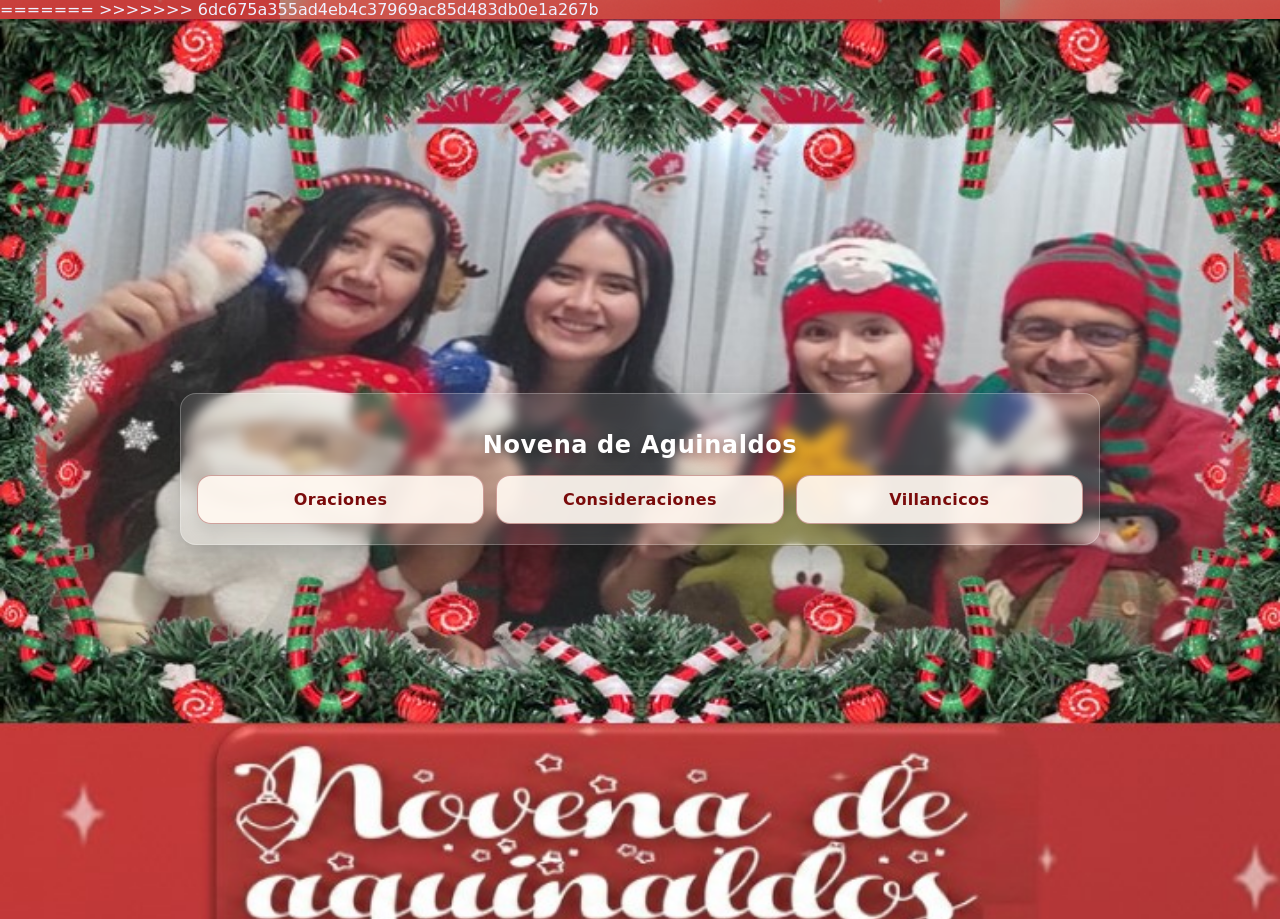
==== index.html @ abc1ca2a "Commit + Push" ====
<!doctype html>
<html lang="es">
<head>
  <meta charset="utf-8" />
  <meta name="viewport" content="width=device-width, initial-scale=1" />
  <title>Novena de Aguinaldos</title>
  <link rel="stylesheet" href="css/styles.css" />
  <!-- ESTA ES TU VERSIÓN (ORIGINAL) -->
  <link rel="icon" type="image/png" href="assets/img/favicon.png">

	<!-- Favicon (pestaña del navegador) ----------------------->
	<link rel="icon" type="image/png" href="assets/img/favicon.png">

	<!-- Open Graph para WhatsApp / redes ---------------------->
	<meta property="og:title" content="Novena de Aguinaldos">
	<meta property="og:description" content="Familia Martínez Cuenca">
	<meta property="og:image" content="https://orfell.github.io/novena-aguinaldos/assets/img/favicon.png">
	<meta property="og:type" content="website">
	<meta property="og:url" content="https://orfell.github.io/novena-aguinaldos/">

 
=======

  <style>
    /* ===== PORTADA ===== */
    .hero {
      min-height: 100vh;
      display: grid;
      place-items: center;
      padding: 18px;
      background-image: url("assets/img/Portada-novena.jpg"); /* ajusta si el nombre cambia */
      background-size: cover;
      background-position: center top;
      background-repeat: no-repeat;
    }

    /* Capa de lectura */
    .heroOverlay {
      width: min(560px, 100%);
      background: rgba(255, 255, 255, 0.10);
      backdrop-filter: blur(6px);
      border: 1px solid rgba(255,255,255,0.25);
      border-radius: 16px;
      padding: 18px 16px 20px;
      box-shadow: 0 12px 28px rgba(0,0,0,0.25);
    }

    /* Título */
    .heroTitle {
      text-align: center;
      color: #ffffff;
      font-weight: 800;
      letter-spacing: 0.6px;
      margin-bottom: 16px;
      text-shadow: 0 4px 14px rgba(0,0,0,0.45);
    }

    /* Botones */
    .heroButtons {
      display: grid;
      gap: 12px;
    }

    .btnChristmas {
      display: flex;
      align-items: center;
      justify-content: center;
      width: 100%;
      padding: 14px 16px;
      border-radius: 14px;
      border: 1px solid rgba(120, 0, 0, 0.35);
      background: rgba(255, 248, 240, 0.92); /* crema */
      color: #7a0b0b; /* rojo vino */
      font-weight: 800;
      letter-spacing: 0.4px;
      text-decoration: none;
      box-shadow: 0 8px 20px rgba(0,0,0,0.12);
      transition: transform 0.08s ease, box-shadow 0.08s ease;
    }

    .btnChristmas:active {
      transform: translateY(1px);
      box-shadow: 0 6px 14px rgba(0,0,0,0.14);
    }

    /* Desktop: botones en fila */
    @media (min-width: 900px) {
      .heroOverlay { width: min(920px, 100%); }
      .heroButtons { grid-template-columns: repeat(3, 1fr); }
    }
  </style>
>>>>>>> 6dc675a355ad4eb4c37969ac85d483db0e1a267b
</head>

<body>
  <main class="hero">
    <section class="heroOverlay" aria-label="Portada de la Novena">

      <h2 class="heroTitle">Novena de Aguinaldos</h2>

      <nav class="heroButtons" aria-label="Menú principal">
        <a class="btnChristmas" href="./day.html?tipo=oraciones&id=1">
          Oraciones
        </a>

        <a class="btnChristmas" href="./day.html?tipo=dias&id=1">
          Consideraciones
        </a>

        <a class="btnChristmas" href="./villancicos.html">
          Villancicos
        </a>
      </nav>

    </section>
  </main>
</body>
</html>
---- css/styles.css ----
/* =========================================================
   Novena de Aguinaldos – styles.css (LIMPIO / SIN DUPLICADOS)
   - Dark por defecto
   - Fondo repetible (móvil-friendly)
   - Cards glass
   - Escalado SOLO del texto de lectura con --reading-scale
   ========================================================= */

/* ===== Reset base ===== */
*{ box-sizing: border-box; }
html, body{ height: 100%; }
img, video{ max-width: 100%; height: auto; }
body{
  margin: 0;
  overflow-x: hidden; /* evita “crecimiento” horizontal */
  font-family: system-ui, -apple-system, Segoe UI, Roboto, Arial, sans-serif;
}

/* =========================================================
   1) TEMA: oscuro por defecto (SIN depender de body.dark)
   ========================================================= */
:root{
  --bg: #0f1220;
  --text: #eef1ff;
  --muted: rgba(238,241,255,0.70);
  --border: rgba(255,255,255,0.18);
  --shadow: 0 10px 30px rgba(0,0,0,0.35);
  --radius: 18px;

  /* Card “glass” */
  --card: rgba(0, 0, 0, 0.35);
  --card-border: rgba(255, 255, 255, 0.22);

  /* Escala de lectura (A-/A+) */
  --reading-scale: 1;
}

/* Si en algún momento vuelves a usar class="dark", no pasa nada */
body.dark{
  --bg: #0f1220;
  --text: #eef1ff;
  --muted: rgba(238,241,255,0.70);
  --border: rgba(255,255,255,0.18);
  --shadow: 0 10px 30px rgba(0,0,0,0.35);
  --radius: 18px;
  --card: rgba(0, 0, 0, 0.35);
  --card-border: rgba(255, 255, 255, 0.22);
}

/* =========================================================
   2) FONDO GLOBAL (todas las páginas excepto portada con .no-bg)
   IMPORTANTÍSIMO: background-attachment: scroll para móvil
   ========================================================= */
body{
  color: var(--text);
  background-color: var(--bg);

  /* OJO: este path asume que el CSS está en /css/styles.css */
  background-image: url("../assets/img/Fondo1.png");
  background-repeat: repeat;        /* que nunca se acabe */
  background-size: 720px auto;      /* patrón estable */
  background-position: center top;
  background-attachment: scroll;    /* CRUCIAL para celular */
}

/* Excepción: portada */
body.no-bg{
  background-image: none !important;
}

/* =========================================================
   3) Layout
   ========================================================= */
.container{
  width: min(900px, 100%);
  margin-inline: auto;
  padding: 14px;
}

@media (max-width: 520px){
  .container{ padding: 12px; }
}

/* =========================================================
   4) Topbar (base)
   ========================================================= */
.topbar{
  position: sticky;
  top: 0;
  z-index: 100;
  display: flex;
  justify-content: space-between;
  align-items: center;
  gap: 12px;

  padding: 12px 14px;
  background: rgba(10, 12, 20, 0.85);
  backdrop-filter: blur(10px);
  -webkit-backdrop-filter: blur(10px);
  border-bottom: 1px solid rgba(255,255,255,0.10);
}

.brand{
  color: var(--text);
  text-decoration: none;
  font-weight: 800;
  letter-spacing: 0.2px;
}

.top-actions{ display: flex; gap: 10px; align-items: center; }

/* =========================================================
   5) Cards glass
   ========================================================= */
.card{
  background: var(--card);
  border: 1px solid var(--card-border);
  border-radius: 16px;
  box-shadow: 0 12px 28px rgba(0, 0, 0, 0.25);
  padding: 16px;
}

/* Evita que contenido interno “ensanche” la tarjeta */
.card, .card *{
  min-width: 0;
  overflow-wrap: anywhere;
}

/* =========================================================
   6) Tipografías
   ========================================================= */
.h1{ margin: 0 0 8px 0; font-size: 1.35rem; font-weight: 900; }
.h2{ margin: 0 0 10px 0; font-size: 1.15rem; font-weight: 800; }
.muted{ color: var(--muted); font-size: 0.95rem; }

/* Título principal */
.page-title,
#pageTitle{
  font-size: 1.6rem;
  font-weight: 900;
}

/* =========================================================
   7) Botones base + botones “portada”
   ========================================================= */
.btn{
  padding: 12px 14px;
  border-radius: 14px;
  border: 1px solid var(--border);
  background: rgba(255,255,255,0.06);
  cursor: pointer;
  font-weight: 650;
  color: var(--text);
}

.btn.small{
  padding: 8px 10px;
  border-radius: 12px;
}

.btn:focus{
  outline: 3px solid rgba(80, 120, 255, 0.70);
  outline-offset: 2px;
}

/* Botón estilo portada (crema con rojo) */
.btn-christmas{
  display: flex;
  align-items: center;
  justify-content: center;
  width: 100%;
  padding: 12px 14px;
  border-radius: 14px;
  border: 1px solid rgba(120, 0, 0, 0.35);
  background: rgba(255, 248, 240, 0.92);
  color: #7a0b0b;
  font-weight: 900;
  letter-spacing: 0.4px;
  text-decoration: none;
  box-shadow: 0 6px 14px rgba(0,0,0,0.12);
  cursor: pointer;
}

.btn-christmas:active{
  transform: translateY(1px);
  box-shadow: 0 4px 10px rgba(0,0,0,0.14);
}

.btn-christmas.active{
  outline: 2px solid rgba(122, 11, 11, 0.55);
  box-shadow: 0 10px 22px rgba(0,0,0,0.16);
}

/* =========================================================
   8) Grillas de navegación
   ========================================================= */
.grid-2{
  display: grid;
  gap: 10px;
  grid-template-columns: repeat(2, minmax(0, 1fr));
}

.grid-3{
  display: grid;
  gap: 10px;
  grid-template-columns: repeat(3, minmax(0, 1fr));
}

@media (max-width: 520px){
  .grid-2{ grid-template-columns: 1fr; }
  .grid-3{ grid-template-columns: repeat(3, minmax(0, 1fr)); }
}

/* =========================================================
   10) Lectura (Títulos NO escalan / Texto SÍ escala)
   ========================================================= */

/* TÍTULO del ítem: “Día 1 - …” */
#readingTitle,
#itemTitle{
  margin: 0 0 10px 0;
  font-size: 2.6rem;   /* fijo */
  font-weight: 900;
  line-height: 1.15;
}

/* Texto principal (SÍ escala con A-/A+) */
.reading-text,
#readingText,
#itemText{
  font-size: calc(1.1rem * var(--reading-scale, 1));
  line-height: 1.7;
  white-space: pre-wrap;
  word-break: break-word;
}

/* Mejor foco accesible */
#readingText:focus,
#itemText:focus{
  outline: 3px solid rgba(80, 120, 255, 0.55);
  outline-offset: 3px;
  border-radius: 12px;
}

/* =========================================================
   11) Audio (ancho completo)
   ========================================================= */
.audio,
#audioPlayer{
  width: 100% !important;
  display: block;
  margin: 0;
}

/* =========================================================
   12) Footer
   ========================================================= */
.footer{
  padding: 14px 16px 24px 16px;
  text-align: center;
}

/* =========================================================
   13) Imagen entre título y texto
   - Compatible con DÍAS (cuadradas) y ORACIONES (900x600)
   ========================================================= */
.reading-media{
  margin: 12px 0 16px 0;
}

.reading-image{
  display: block;
  width: 100%;
  max-width: 600px;
  height: auto;              /* respeta proporción real */
  max-height: 380px;         /* evita que “se coma” el celular */
  margin-inline: auto;
  border-radius: 16px;
  object-fit: cover;
  border: 1px solid rgba(255,255,255,0.18);
  box-shadow: 0 10px 24px rgba(0,0,0,0.25);
}

/* =========================================================
   TOPBAR MÓVIL (2 filas) – BLOQUE ÚNICO, SIN DUPLICADOS
   ========================================================= */

.topbar--double{
  display: flex;
  flex-direction: column;
  gap: 6px;
}

.topbar-row--brand{
  display: flex;
  justify-content: center;
  align-items: center;
}

.brand-title{
  font-weight: 900;
  font-size: 1.1rem;
  letter-spacing: 0.3px;
  text-align: center;
}

/* Fila 2: A- | A+ | Inicio SIEMPRE alineados (no se dispersan) */
.topbar-row--actions{
  display: grid;
  grid-template-columns: 1fr 1fr 1fr;
  gap: 10px;
  align-items: center;
  justify-items: stretch;
  width: 100%;
  max-width: 360px;
  margin: 0 auto;
}

.topbar-row--actions .btn.small{
  width: 100%;
  padding: 6px 10px;
  min-width: 0;
  text-align: center;
}

@media (max-width: 520px){
  .topbar{
    position: fixed;
    top: 0; left: 0; right: 0;
    z-index: 9999;
  }

  /* Espacio para 2 filas del header */
  .container{
    padding-top: 130px;
  }

  /* Ya no se usa la tarjeta vieja de accesibilidad */
  .accessibility-card{
    display: none !important;
  }
}

@media (min-width: 521px){
  .topbar{
    position: sticky;
    top: 0;
    z-index: 100;
  }

  .topbar-row--actions{
    max-width: 420px;
  }
}
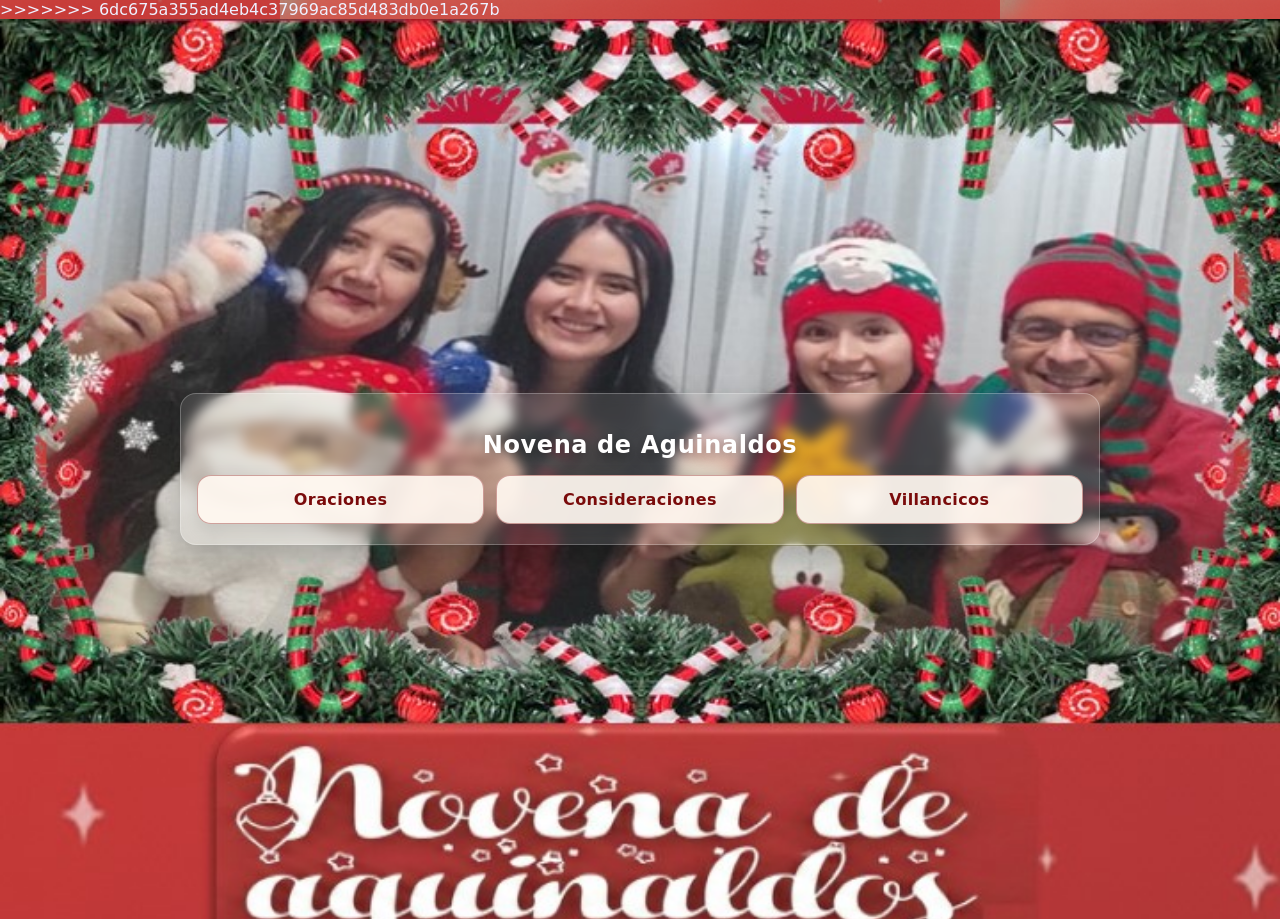
==== commit 06748105: "Commit + Push" ====
--- a/index.html
+++ b/index.html
@@ -18,8 +18,6 @@
 	<meta property="og:type" content="website">
 	<meta property="og:url" content="https://orfell.github.io/novena-aguinaldos/">
 
- 
-=======
 
   <style>
     /* ===== PORTADA ===== */
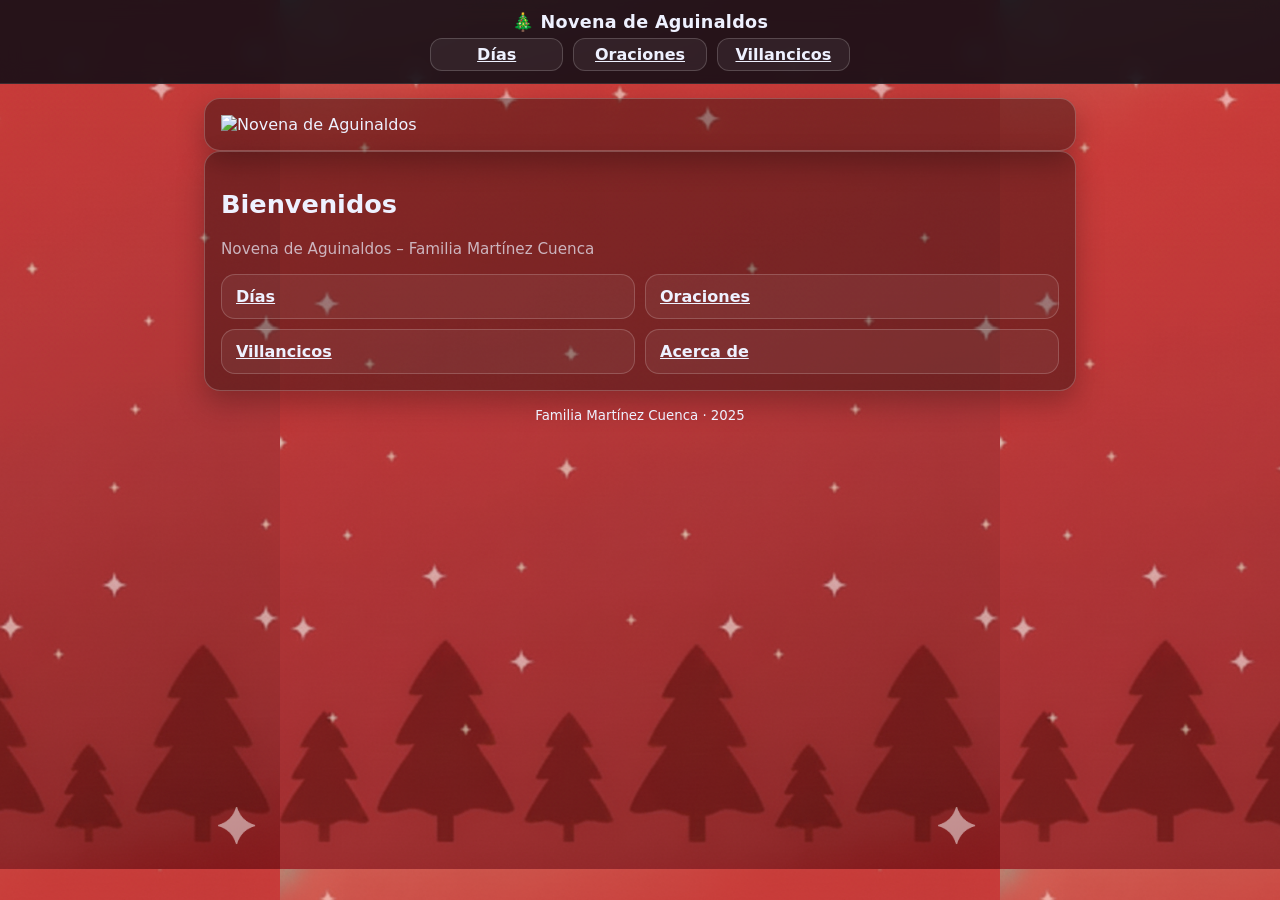
==== commit 219206b3: "Commit + Push" ====
--- a/index.html
+++ b/index.html
@@ -1,116 +1,96 @@
 <!doctype html>
 <html lang="es">
 <head>
-  <meta charset="utf-8" />
-  <meta name="viewport" content="width=device-width, initial-scale=1" />
+  <meta charset="utf-8">
+  <meta name="viewport" content="width=device-width, initial-scale=1">
+
   <title>Novena de Aguinaldos</title>
-  <link rel="stylesheet" href="css/styles.css" />
-  <!-- ESTA ES TU VERSIÓN (ORIGINAL) -->
+
+  <!-- Favicon -->
   <link rel="icon" type="image/png" href="assets/img/favicon.png">
 
-	<!-- Favicon (pestaña del navegador) ----------------------->
-	<link rel="icon" type="image/png" href="assets/img/favicon.png">
+  <!-- Open Graph (WhatsApp / redes) -->
+  <meta property="og:title" content="Novena de Aguinaldos">
+  <meta property="og:description" content="Familia Martínez Cuenca">
+  <meta property="og:image" content="https://orfell.github.io/novena-aguinaldos/assets/img/favicon.png">
+  <meta property="og:type" content="website">
+  <meta property="og:url" content="https://orfell.github.io/novena-aguinaldos/">
 
-	<!-- Open Graph para WhatsApp / redes ---------------------->
-	<meta property="og:title" content="Novena de Aguinaldos">
-	<meta property="og:description" content="Familia Martínez Cuenca">
-	<meta property="og:image" content="https://orfell.github.io/novena-aguinaldos/assets/img/favicon.png">
-	<meta property="og:type" content="website">
-	<meta property="og:url" content="https://orfell.github.io/novena-aguinaldos/">
-
-
-  <style>
-    /* ===== PORTADA ===== */
-    .hero {
-      min-height: 100vh;
-      display: grid;
-      place-items: center;
-      padding: 18px;
-      background-image: url("assets/img/Portada-novena.jpg"); /* ajusta si el nombre cambia */
-      background-size: cover;
-      background-position: center top;
-      background-repeat: no-repeat;
-    }
-
-    /* Capa de lectura */
-    .heroOverlay {
-      width: min(560px, 100%);
-      background: rgba(255, 255, 255, 0.10);
-      backdrop-filter: blur(6px);
-      border: 1px solid rgba(255,255,255,0.25);
-      border-radius: 16px;
-      padding: 18px 16px 20px;
-      box-shadow: 0 12px 28px rgba(0,0,0,0.25);
-    }
-
-    /* Título */
-    .heroTitle {
-      text-align: center;
-      color: #ffffff;
-      font-weight: 800;
-      letter-spacing: 0.6px;
-      margin-bottom: 16px;
-      text-shadow: 0 4px 14px rgba(0,0,0,0.45);
-    }
-
-    /* Botones */
-    .heroButtons {
-      display: grid;
-      gap: 12px;
-    }
-
-    .btnChristmas {
-      display: flex;
-      align-items: center;
-      justify-content: center;
-      width: 100%;
-      padding: 14px 16px;
-      border-radius: 14px;
-      border: 1px solid rgba(120, 0, 0, 0.35);
-      background: rgba(255, 248, 240, 0.92); /* crema */
-      color: #7a0b0b; /* rojo vino */
-      font-weight: 800;
-      letter-spacing: 0.4px;
-      text-decoration: none;
-      box-shadow: 0 8px 20px rgba(0,0,0,0.12);
-      transition: transform 0.08s ease, box-shadow 0.08s ease;
-    }
-
-    .btnChristmas:active {
-      transform: translateY(1px);
-      box-shadow: 0 6px 14px rgba(0,0,0,0.14);
-    }
-
-    /* Desktop: botones en fila */
-    @media (min-width: 900px) {
-      .heroOverlay { width: min(920px, 100%); }
-      .heroButtons { grid-template-columns: repeat(3, 1fr); }
-    }
-  </style>
->>>>>>> 6dc675a355ad4eb4c37969ac85d483db0e1a267b
+  <!-- Estilos -->
+  <link rel="stylesheet" href="css/styles.css">
 </head>
 
 <body>
-  <main class="hero">
-    <section class="heroOverlay" aria-label="Portada de la Novena">
 
-      <h2 class="heroTitle">Novena de Aguinaldos</h2>
+  <!-- =========================
+       TOPBAR
+       ========================= -->
+  <header class="topbar topbar--double" role="banner">
 
-      <nav class="heroButtons" aria-label="Menú principal">
-        <a class="btnChristmas" href="./day.html?tipo=oraciones&id=1">
-          Oraciones
-        </a>
+    <!-- Fila 1: título -->
+    <div class="topbar-row topbar-row--brand">
+      <span class="brand-title">🎄 Novena de Aguinaldos</span>
+    </div>
 
-        <a class="btnChristmas" href="./day.html?tipo=dias&id=1">
-          Consideraciones
-        </a>
+    <!-- Fila 2: acciones -->
+    <nav class="topbar-row topbar-row--actions" aria-label="Acciones">
+      <a href="day.html?tipo=dias&id=1"
+         class="btn small"
+         aria-label="Ir a la Novena">
+        Días
+      </a>
 
-        <a class="btnChristmas" href="./villancicos.html">
-          Villancicos
-        </a>
-      </nav>
+      <a href="day.html?tipo=oraciones&id=1"
+         class="btn small"
+         aria-label="Ir a Oraciones">
+        Oraciones
+      </a>
 
+      <a href="villancicos.html"
+         class="btn small"
+         aria-label="Ir a Villancicos">
+        Villancicos
+      </a>
+    </nav>
+
+  </header>
+
+  <!-- =========================
+       CONTENIDO PRINCIPAL
+       ========================= -->
+  <main class="container" role="main">
+
+    <!-- Portada -->
+    <section class="card cover-card">
+      <img
+        src="assets/img/portada.jpg"
+        alt="Novena de Aguinaldos"
+        class="cover-image"
+        loading="lazy"
+      >
     </section>
+
+    <!-- Menú principal -->
+    <section class="card">
+      <h1 class="page-title">Bienvenidos</h1>
+      <p class="muted">
+        Novena de Aguinaldos – Familia Martínez Cuenca
+      </p>
+
+      <div class="grid-2">
+        <a class="btn primary" href="day.html?tipo=dias&id=1">Días</a>
+        <a class="btn primary" href="day.html?tipo=oraciones&id=1">Oraciones</a>
+        <a class="btn primary" href="villancicos.html">Villancicos</a>
+        <a class="btn primary" href="about.html">Acerca de</a>
+      </div>
+    </section>
+
+    <!-- Footer -->
+    <footer class="footer">
+      <small>Familia Martínez Cuenca · 2025</small>
+    </footer>
+
   </main>
+
 </body>
 </html>
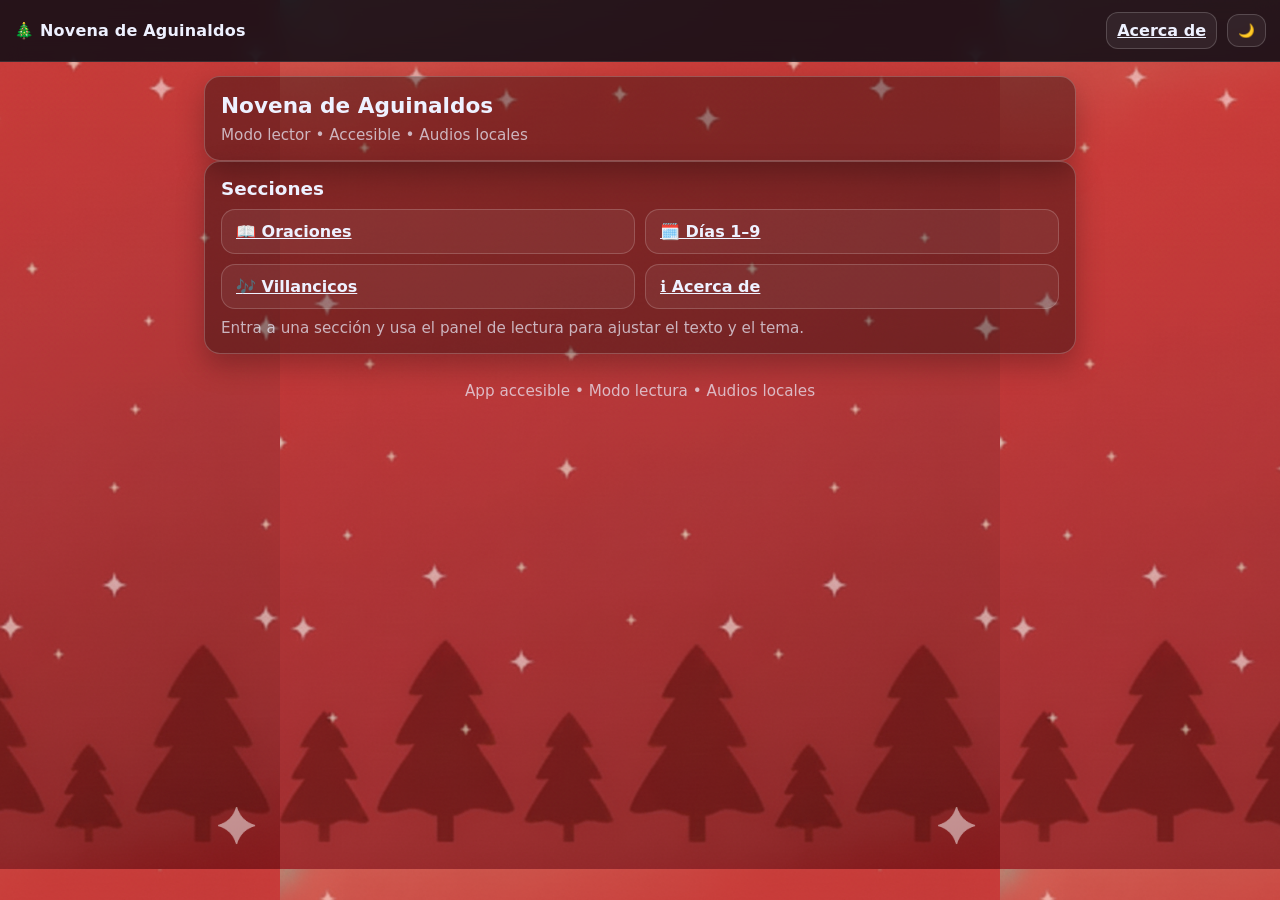
==== commit 7ccccbe1: "Commit + Push" ====
--- a/index.html
+++ b/index.html
@@ -1,96 +1,74 @@
 <!doctype html>
 <html lang="es">
 <head>
-  <meta charset="utf-8">
-  <meta name="viewport" content="width=device-width, initial-scale=1">
-
+  <meta charset="utf-8" />
+  <meta name="viewport" content="width=device-width, initial-scale=1" />
   <title>Novena de Aguinaldos</title>
-
-  <!-- Favicon -->
-  <link rel="icon" type="image/png" href="assets/img/favicon.png">
-
-  <!-- Open Graph (WhatsApp / redes) -->
-  <meta property="og:title" content="Novena de Aguinaldos">
-  <meta property="og:description" content="Familia Martínez Cuenca">
-  <meta property="og:image" content="https://orfell.github.io/novena-aguinaldos/assets/img/favicon.png">
-  <meta property="og:type" content="website">
-  <meta property="og:url" content="https://orfell.github.io/novena-aguinaldos/">
-
-  <!-- Estilos -->
-  <link rel="stylesheet" href="css/styles.css">
+  <link rel="stylesheet" href="css/styles.css" />
 </head>
 
 <body>
-
-  <!-- =========================
-       TOPBAR
-       ========================= -->
-  <header class="topbar topbar--double" role="banner">
-
-    <!-- Fila 1: título -->
-    <div class="topbar-row topbar-row--brand">
-      <span class="brand-title">🎄 Novena de Aguinaldos</span>
+  <header class="topbar">
+    <a class="brand" href="./index.html" aria-label="Ir al inicio">🎄 Novena de Aguinaldos</a>
+    <div class="top-actions">
+      <a class="btn small" href="./about.html">Acerca de</a>
+      <button id="btnToggleTheme" class="btn small" type="button" aria-label="Cambiar tema claro/oscuro">🌙</button>
     </div>
-
-    <!-- Fila 2: acciones -->
-    <nav class="topbar-row topbar-row--actions" aria-label="Acciones">
-      <a href="day.html?tipo=dias&id=1"
-         class="btn small"
-         aria-label="Ir a la Novena">
-        Días
-      </a>
-
-      <a href="day.html?tipo=oraciones&id=1"
-         class="btn small"
-         aria-label="Ir a Oraciones">
-        Oraciones
-      </a>
-
-      <a href="villancicos.html"
-         class="btn small"
-         aria-label="Ir a Villancicos">
-        Villancicos
-      </a>
-    </nav>
-
   </header>
 
-  <!-- =========================
-       CONTENIDO PRINCIPAL
-       ========================= -->
-  <main class="container" role="main">
+  <main class="container">
 
-    <!-- Portada -->
-    <section class="card cover-card">
-      <img
-        src="assets/img/portada.jpg"
-        alt="Novena de Aguinaldos"
-        class="cover-image"
-        loading="lazy"
-      >
+    <section class="card">
+      <h1 class="h1">Novena de Aguinaldos</h1>
+      <div class="muted">Modo lector • Accesible • Audios locales</div>
     </section>
 
-    <!-- Menú principal -->
     <section class="card">
-      <h1 class="page-title">Bienvenidos</h1>
-      <p class="muted">
-        Novena de Aguinaldos – Familia Martínez Cuenca
-      </p>
+      <h2 class="h2">Secciones</h2>
 
       <div class="grid-2">
-        <a class="btn primary" href="day.html?tipo=dias&id=1">Días</a>
-        <a class="btn primary" href="day.html?tipo=oraciones&id=1">Oraciones</a>
-        <a class="btn primary" href="villancicos.html">Villancicos</a>
-        <a class="btn primary" href="about.html">Acerca de</a>
+        <a class="btn" href="./day.html?tipo=oraciones&id=1" aria-label="Abrir Oraciones">
+          📖 Oraciones
+        </a>
+
+        <a class="btn" href="./day.html?tipo=dias&id=1" aria-label="Abrir Días 1 a 9">
+          🗓️ Días 1–9
+        </a>
+
+        <a class="btn" href="./villancicos.html" aria-label="Abrir Villancicos">
+          🎶 Villancicos
+        </a>
+
+        <a class="btn" href="./about.html" aria-label="Abrir información de la app">
+          ℹ️ Acerca de
+        </a>
+      </div>
+
+      <div class="muted" style="margin-top: 10px;">
+        Entra a una sección y usa el panel de lectura para ajustar el texto y el tema.
       </div>
     </section>
 
-    <!-- Footer -->
-    <footer class="footer">
-      <small>Familia Martínez Cuenca · 2025</small>
-    </footer>
-
   </main>
 
+  <footer class="footer">
+    <div class="muted">App accesible • Modo lectura • Audios locales</div>
+  </footer>
+
+  <script>
+    (function () {
+      const btnTheme = document.getElementById("btnToggleTheme");
+      const savedTheme = localStorage.getItem("theme");
+      if (savedTheme === "dark") document.documentElement.classList.add("dark");
+
+      btnTheme?.addEventListener("click", () => {
+        document.documentElement.classList.toggle("dark");
+        localStorage.setItem(
+          "theme",
+          document.documentElement.classList.contains("dark") ? "dark" : "light"
+        );
+      });
+    })();
+  </script>
 </body>
 </html>
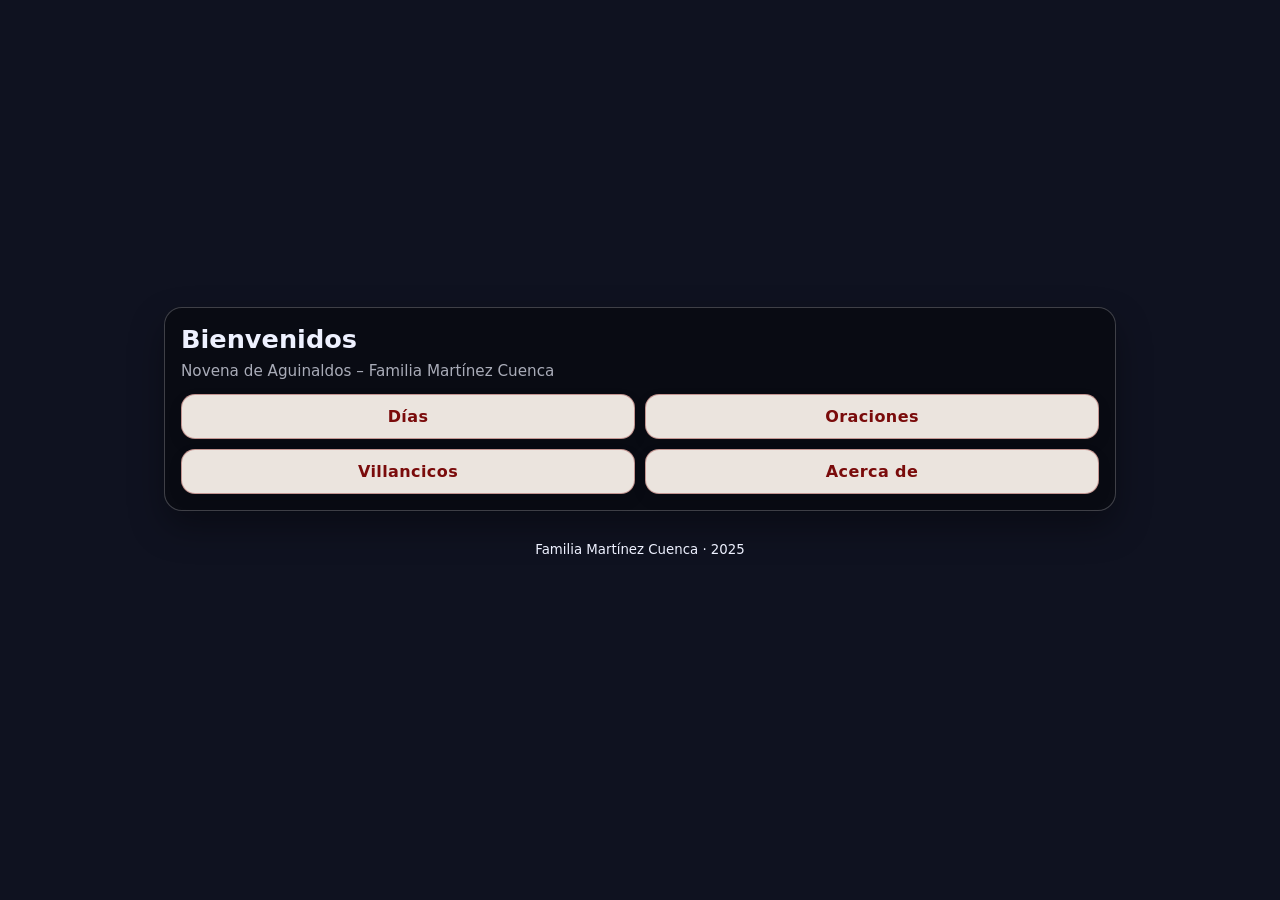
==== commit 4f0e0307: "Commit + Push" ====
--- a/index.html
+++ b/index.html
@@ -1,74 +1,87 @@
 <!doctype html>
 <html lang="es">
 <head>
-  <meta charset="utf-8" />
-  <meta name="viewport" content="width=device-width, initial-scale=1" />
+  <meta charset="utf-8">
+  <meta name="viewport" content="width=device-width, initial-scale=1">
+
   <title>Novena de Aguinaldos</title>
-  <link rel="stylesheet" href="css/styles.css" />
+
+  <!-- Favicon -->
+  <link rel="icon" type="image/png" href="assets/img/favicon.png">
+
+  <!-- Open Graph (WhatsApp / redes) -->
+  <meta property="og:title" content="Novena de Aguinaldos">
+  <meta property="og:description" content="Familia Martínez Cuenca">
+  <meta property="og:image" content="https://orfell.github.io/novena-aguinaldos/assets/img/favicon.png">
+  <meta property="og:type" content="website">
+  <meta property="og:url" content="https://orfell.github.io/novena-aguinaldos/">
+
+  <link rel="stylesheet" href="css/styles.css">
+
+  <!-- Fondo SOLO para la portada -->
+  <style>
+    body.index-hero{
+      background-image: url("assets/img/portada-novena.jpg") !important;
+      background-size: cover !important;
+      background-position: center top !important;
+      background-repeat: no-repeat !important;
+      background-attachment: scroll !important;
+      background-color: #0f1220;
+      min-height: 100vh;
+    }
+
+    /* Para que el contenido se vea centrado y “landing” */
+    .hero-wrap{
+      width: min(980px, 100%);
+      margin: 0 auto;
+      padding: 18px 14px 30px 14px;
+      min-height: 100vh;
+      display: grid;
+      align-content: center;
+      gap: 14px;
+    }
+
+    /* Card glass un poquito más “portada” */
+    .hero-card{
+      background: rgba(0,0,0,0.38);
+      border: 1px solid rgba(255,255,255,0.22);
+      border-radius: 18px;
+      box-shadow: 0 16px 34px rgba(0,0,0,0.35);
+    }
+
+    @media (max-width: 520px){
+      .hero-wrap{
+        padding-top: 22px;
+        padding-bottom: 26px;
+      }
+    }
+  </style>
 </head>
 
-<body>
-  <header class="topbar">
-    <a class="brand" href="./index.html" aria-label="Ir al inicio">🎄 Novena de Aguinaldos</a>
-    <div class="top-actions">
-      <a class="btn small" href="./about.html">Acerca de</a>
-      <button id="btnToggleTheme" class="btn small" type="button" aria-label="Cambiar tema claro/oscuro">🌙</button>
-    </div>
-  </header>
+<body class="dark index-hero">
 
-  <main class="container">
+  <main class="hero-wrap" role="main">
 
-    <section class="card">
-      <h1 class="h1">Novena de Aguinaldos</h1>
-      <div class="muted">Modo lector • Accesible • Audios locales</div>
-    </section>
-
-    <section class="card">
-      <h2 class="h2">Secciones</h2>
+    <!-- Tarjeta glass del menú (encima del fondo) -->
+    <section class="card hero-card">
+      <h1 class="page-title" style="margin:0 0 8px 0;">Bienvenidos</h1>
+      <p class="muted" style="margin:0 0 14px 0;">
+        Novena de Aguinaldos – Familia Martínez Cuenca
+      </p>
 
       <div class="grid-2">
-        <a class="btn" href="./day.html?tipo=oraciones&id=1" aria-label="Abrir Oraciones">
-          📖 Oraciones
-        </a>
-
-        <a class="btn" href="./day.html?tipo=dias&id=1" aria-label="Abrir Días 1 a 9">
-          🗓️ Días 1–9
-        </a>
-
-        <a class="btn" href="./villancicos.html" aria-label="Abrir Villancicos">
-          🎶 Villancicos
-        </a>
-
-        <a class="btn" href="./about.html" aria-label="Abrir información de la app">
-          ℹ️ Acerca de
-        </a>
-      </div>
-
-      <div class="muted" style="margin-top: 10px;">
-        Entra a una sección y usa el panel de lectura para ajustar el texto y el tema.
+        <a class="btn-christmas" href="day.html?tipo=dias&id=1">Días</a>
+        <a class="btn-christmas" href="day.html?tipo=oraciones&id=1">Oraciones</a>
+        <a class="btn-christmas" href="villancicos.html">Villancicos</a>
+        <a class="btn-christmas" href="about.html">Acerca de</a>
       </div>
     </section>
 
+    <footer class="footer">
+      <small>Familia Martínez Cuenca · 2025</small>
+    </footer>
+
   </main>
 
-  <footer class="footer">
-    <div class="muted">App accesible • Modo lectura • Audios locales</div>
-  </footer>
-
-  <script>
-    (function () {
-      const btnTheme = document.getElementById("btnToggleTheme");
-      const savedTheme = localStorage.getItem("theme");
-      if (savedTheme === "dark") document.documentElement.classList.add("dark");
-
-      btnTheme?.addEventListener("click", () => {
-        document.documentElement.classList.toggle("dark");
-        localStorage.setItem(
-          "theme",
-          document.documentElement.classList.contains("dark") ? "dark" : "light"
-        );
-      });
-    })();
-  </script>
 </body>
 </html>
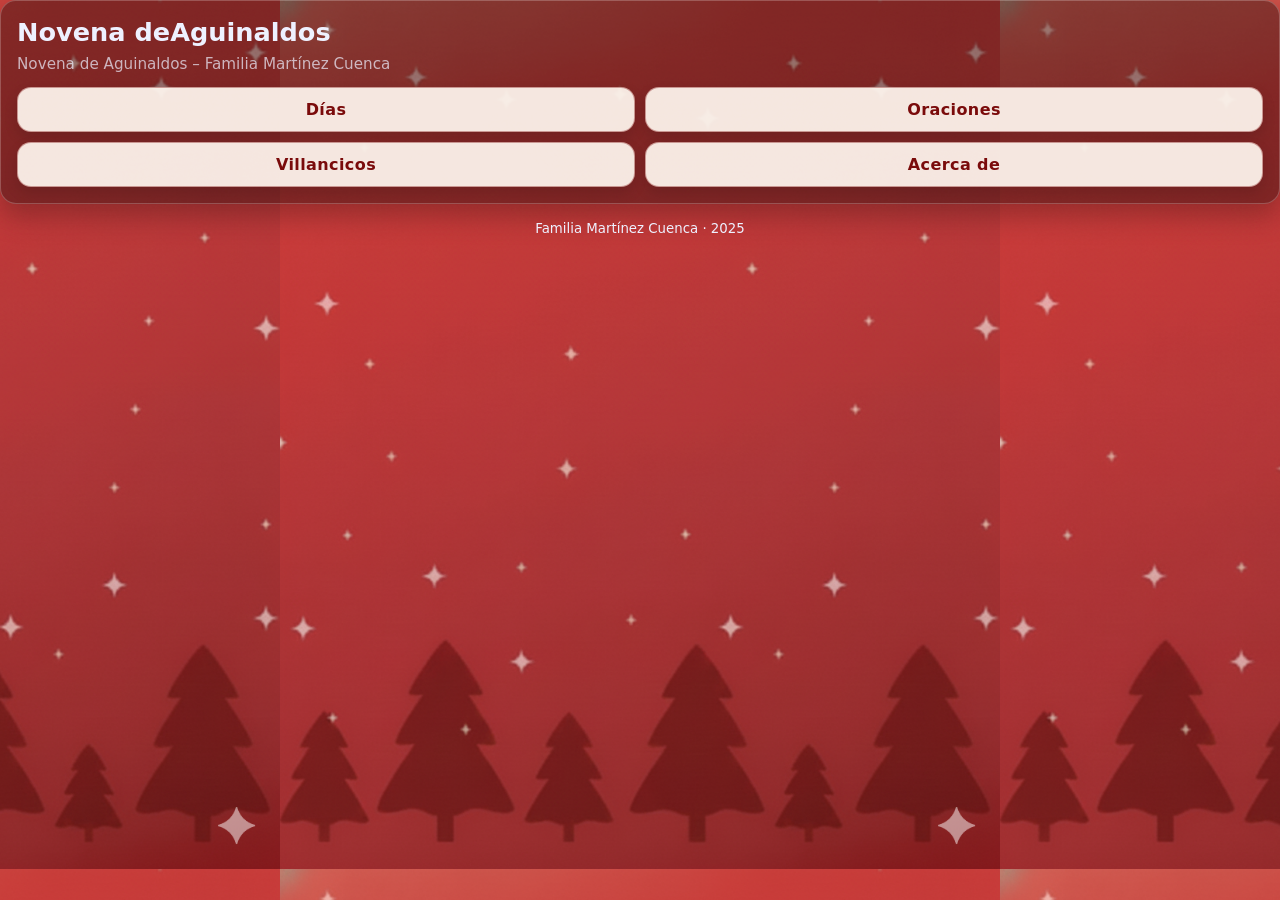
==== commit ba47ba3d: "Commit + Push" ====
--- a/index.html
+++ b/index.html
@@ -19,43 +19,15 @@
   <link rel="stylesheet" href="css/styles.css">
 
   <!-- Fondo SOLO para la portada -->
-  <style>
-    body.index-hero{
-      background-image: url("assets/img/portada-novena.jpg") !important;
-      background-size: cover !important;
-      background-position: center top !important;
-      background-repeat: no-repeat !important;
-      background-attachment: scroll !important;
-      background-color: #0f1220;
-      min-height: 100vh;
-    }
-
-    /* Para que el contenido se vea centrado y “landing” */
-    .hero-wrap{
-      width: min(980px, 100%);
-      margin: 0 auto;
-      padding: 18px 14px 30px 14px;
-      min-height: 100vh;
-      display: grid;
-      align-content: center;
-      gap: 14px;
-    }
-
-    /* Card glass un poquito más “portada” */
-    .hero-card{
-      background: rgba(0,0,0,0.38);
-      border: 1px solid rgba(255,255,255,0.22);
-      border-radius: 18px;
-      box-shadow: 0 16px 34px rgba(0,0,0,0.35);
-    }
-
-    @media (max-width: 520px){
-      .hero-wrap{
-        padding-top: 22px;
-        padding-bottom: 26px;
-      }
-    }
-  </style>
+<style>
+  body.portada{
+    background-image: url("assets/img/portada-novena.jpg");
+    background-repeat: no-repeat;
+    background-size: cover;
+    background-position: center;
+    background-attachment: fixed; /* ✅ fondo fijo */
+  }
+</style>
 </head>
 
 <body class="dark index-hero">
@@ -64,7 +36,7 @@
 
     <!-- Tarjeta glass del menú (encima del fondo) -->
     <section class="card hero-card">
-      <h1 class="page-title" style="margin:0 0 8px 0;">Bienvenidos</h1>
+      <h2 class="page-title" style="margin:0 0 8px 0;">Novena deAguinaldos</h2>
       <p class="muted" style="margin:0 0 14px 0;">
         Novena de Aguinaldos – Familia Martínez Cuenca
       </p>
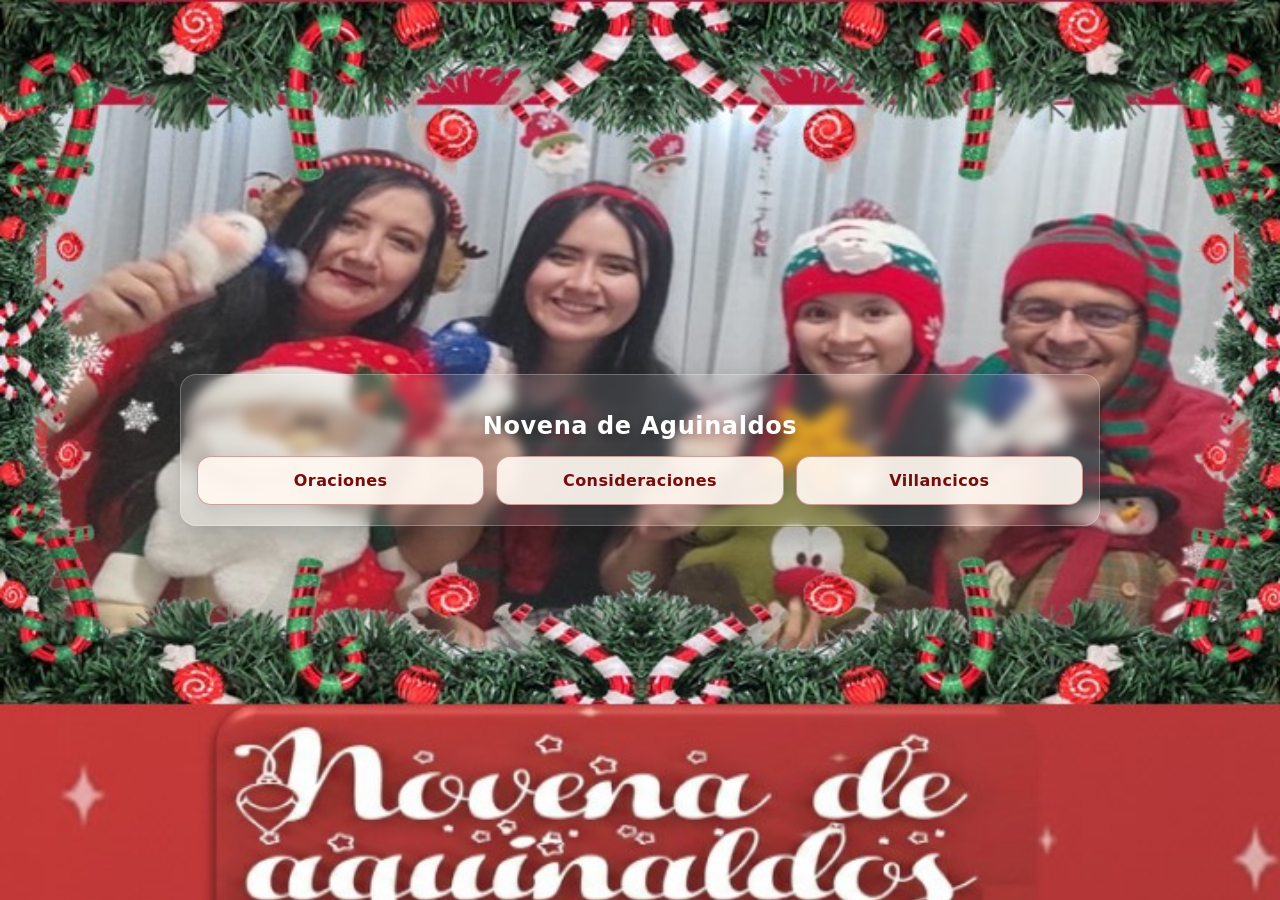
==== commit f1e16336: "Commit + Push" ====
--- a/index.html
+++ b/index.html
@@ -1,59 +1,102 @@
 <!doctype html>
 <html lang="es">
 <head>
-  <meta charset="utf-8">
-  <meta name="viewport" content="width=device-width, initial-scale=1">
+  <meta charset="utf-8" />
+  <meta name="viewport" content="width=device-width, initial-scale=1" />
+  <title>Novena de Aguinaldos</title>
+  <link rel="stylesheet" href="css/styles.css" />
 
-  <title>Novena de Aguinaldos</title>
+  <style>
+    /* ===== PORTADA ===== */
+    .hero {
+      min-height: 100vh;
+      display: grid;
+      place-items: center;
+      padding: 18px;
+      background-image: url("assets/img/Portada-novena.jpg"); /* ajusta si el nombre cambia */
+      background-size: cover;
+      background-position: center top;
+      background-repeat: no-repeat;
+    }
 
-  <!-- Favicon -->
-  <link rel="icon" type="image/png" href="assets/img/favicon.png">
+    /* Capa de lectura */
+    .heroOverlay {
+      width: min(560px, 100%);
+      background: rgba(255, 255, 255, 0.10);
+      backdrop-filter: blur(6px);
+      border: 1px solid rgba(255,255,255,0.25);
+      border-radius: 16px;
+      padding: 18px 16px 20px;
+      box-shadow: 0 12px 28px rgba(0,0,0,0.25);
+    }
 
-  <!-- Open Graph (WhatsApp / redes) -->
-  <meta property="og:title" content="Novena de Aguinaldos">
-  <meta property="og:description" content="Familia Martínez Cuenca">
-  <meta property="og:image" content="https://orfell.github.io/novena-aguinaldos/assets/img/favicon.png">
-  <meta property="og:type" content="website">
-  <meta property="og:url" content="https://orfell.github.io/novena-aguinaldos/">
+    /* Título */
+    .heroTitle {
+      text-align: center;
+      color: #ffffff;
+      font-weight: 800;
+      letter-spacing: 0.6px;
+      margin-bottom: 16px;
+      text-shadow: 0 4px 14px rgba(0,0,0,0.45);
+    }
 
-  <link rel="stylesheet" href="css/styles.css">
+    /* Botones */
+    .heroButtons {
+      display: grid;
+      gap: 12px;
+    }
 
-  <!-- Fondo SOLO para la portada -->
-<style>
-  body.portada{
-    background-image: url("assets/img/portada-novena.jpg");
-    background-repeat: no-repeat;
-    background-size: cover;
-    background-position: center;
-    background-attachment: fixed; /* ✅ fondo fijo */
-  }
-</style>
+    .btnChristmas {
+      display: flex;
+      align-items: center;
+      justify-content: center;
+      width: 100%;
+      padding: 14px 16px;
+      border-radius: 14px;
+      border: 1px solid rgba(120, 0, 0, 0.35);
+      background: rgba(255, 248, 240, 0.92); /* crema */
+      color: #7a0b0b; /* rojo vino */
+      font-weight: 800;
+      letter-spacing: 0.4px;
+      text-decoration: none;
+      box-shadow: 0 8px 20px rgba(0,0,0,0.12);
+      transition: transform 0.08s ease, box-shadow 0.08s ease;
+    }
+
+    .btnChristmas:active {
+      transform: translateY(1px);
+      box-shadow: 0 6px 14px rgba(0,0,0,0.14);
+    }
+
+    /* Desktop: botones en fila */
+    @media (min-width: 900px) {
+      .heroOverlay { width: min(920px, 100%); }
+      .heroButtons { grid-template-columns: repeat(3, 1fr); }
+    }
+  </style>
 </head>
 
-<body class="dark index-hero">
+<body>
+  <main class="hero">
+    <section class="heroOverlay" aria-label="Portada de la Novena">
 
-  <main class="hero-wrap" role="main">
+      <h2 class="heroTitle">Novena de Aguinaldos</h2>
 
-    <!-- Tarjeta glass del menú (encima del fondo) -->
-    <section class="card hero-card">
-      <h2 class="page-title" style="margin:0 0 8px 0;">Novena deAguinaldos</h2>
-      <p class="muted" style="margin:0 0 14px 0;">
-        Novena de Aguinaldos – Familia Martínez Cuenca
-      </p>
+      <nav class="heroButtons" aria-label="Menú principal">
+        <a class="btnChristmas" href="./day.html?tipo=oraciones&id=1">
+          Oraciones
+        </a>
 
-      <div class="grid-2">
-        <a class="btn-christmas" href="day.html?tipo=dias&id=1">Días</a>
-        <a class="btn-christmas" href="day.html?tipo=oraciones&id=1">Oraciones</a>
-        <a class="btn-christmas" href="villancicos.html">Villancicos</a>
-        <a class="btn-christmas" href="about.html">Acerca de</a>
-      </div>
+        <a class="btnChristmas" href="./day.html?tipo=dias&id=1">
+          Consideraciones
+        </a>
+
+        <a class="btnChristmas" href="./villancicos.html">
+          Villancicos
+        </a>
+      </nav>
+
     </section>
-
-    <footer class="footer">
-      <small>Familia Martínez Cuenca · 2025</small>
-    </footer>
-
   </main>
-
 </body>
 </html>
